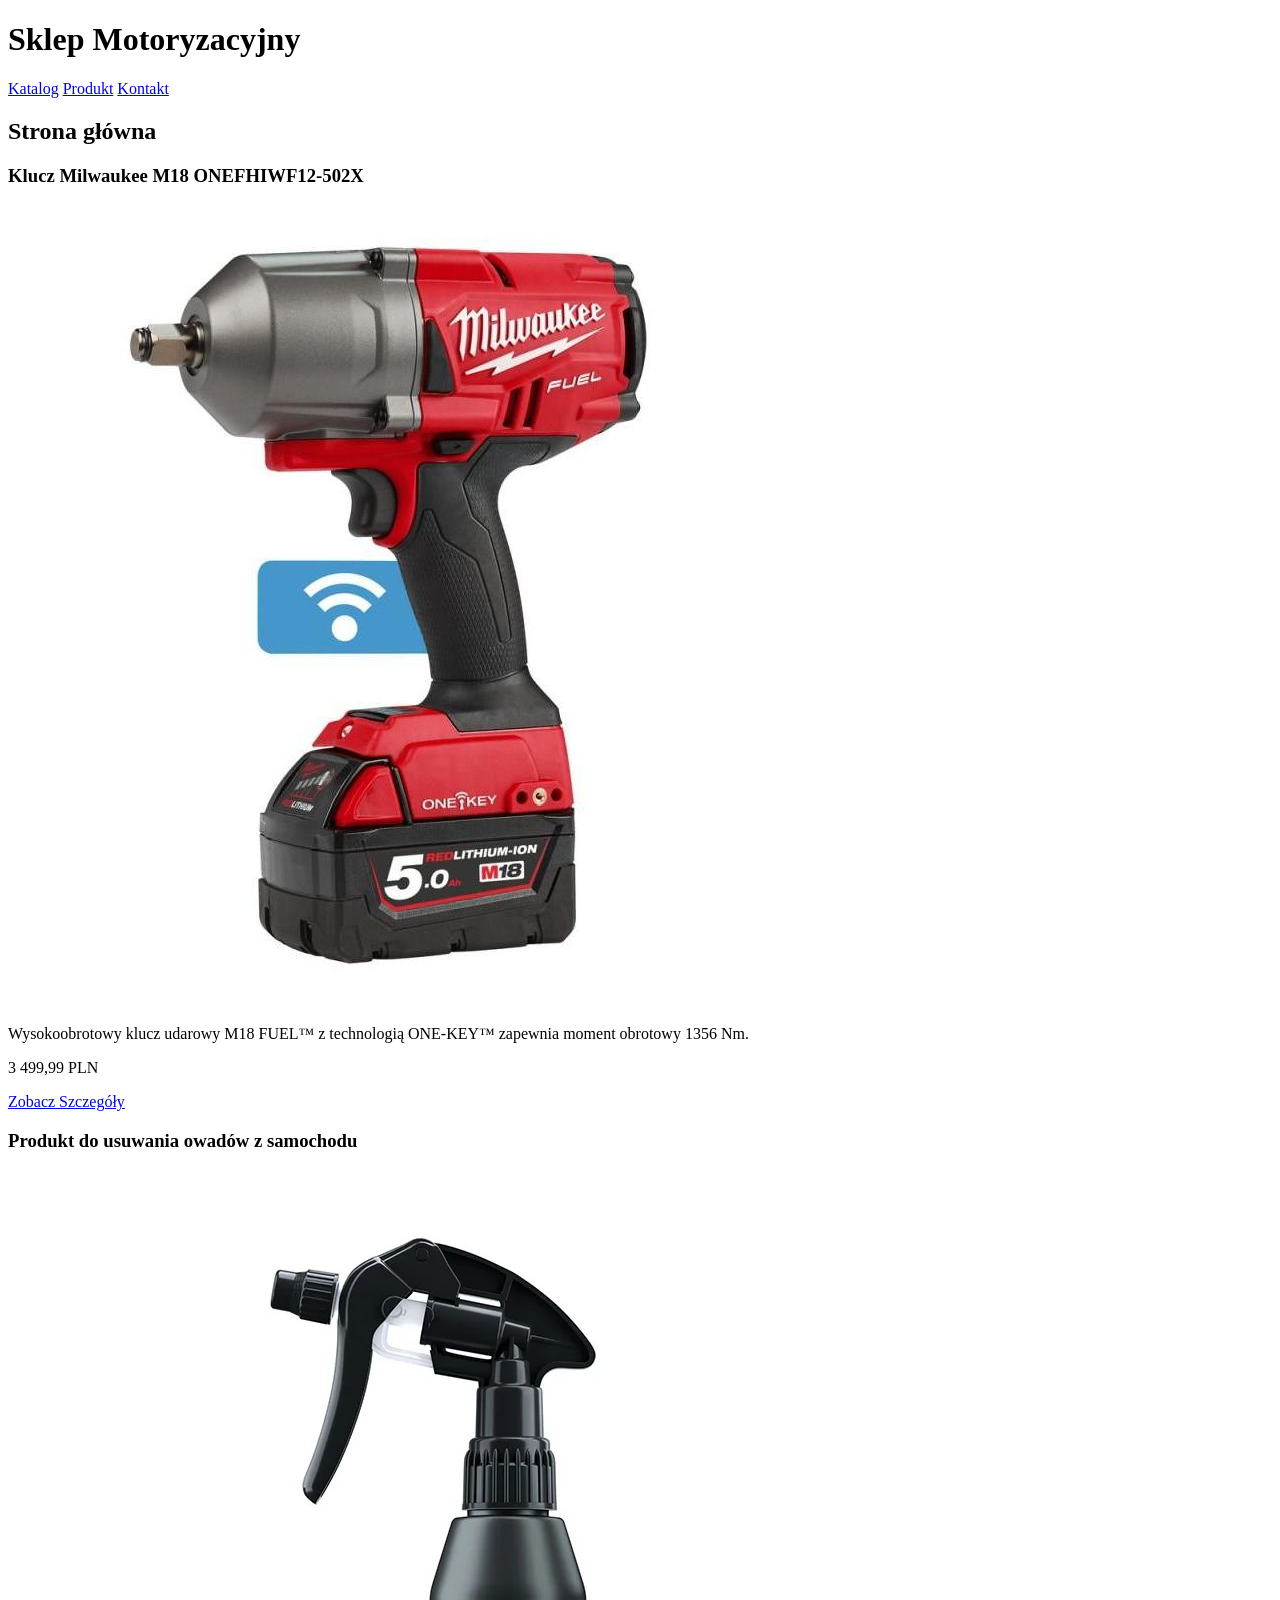
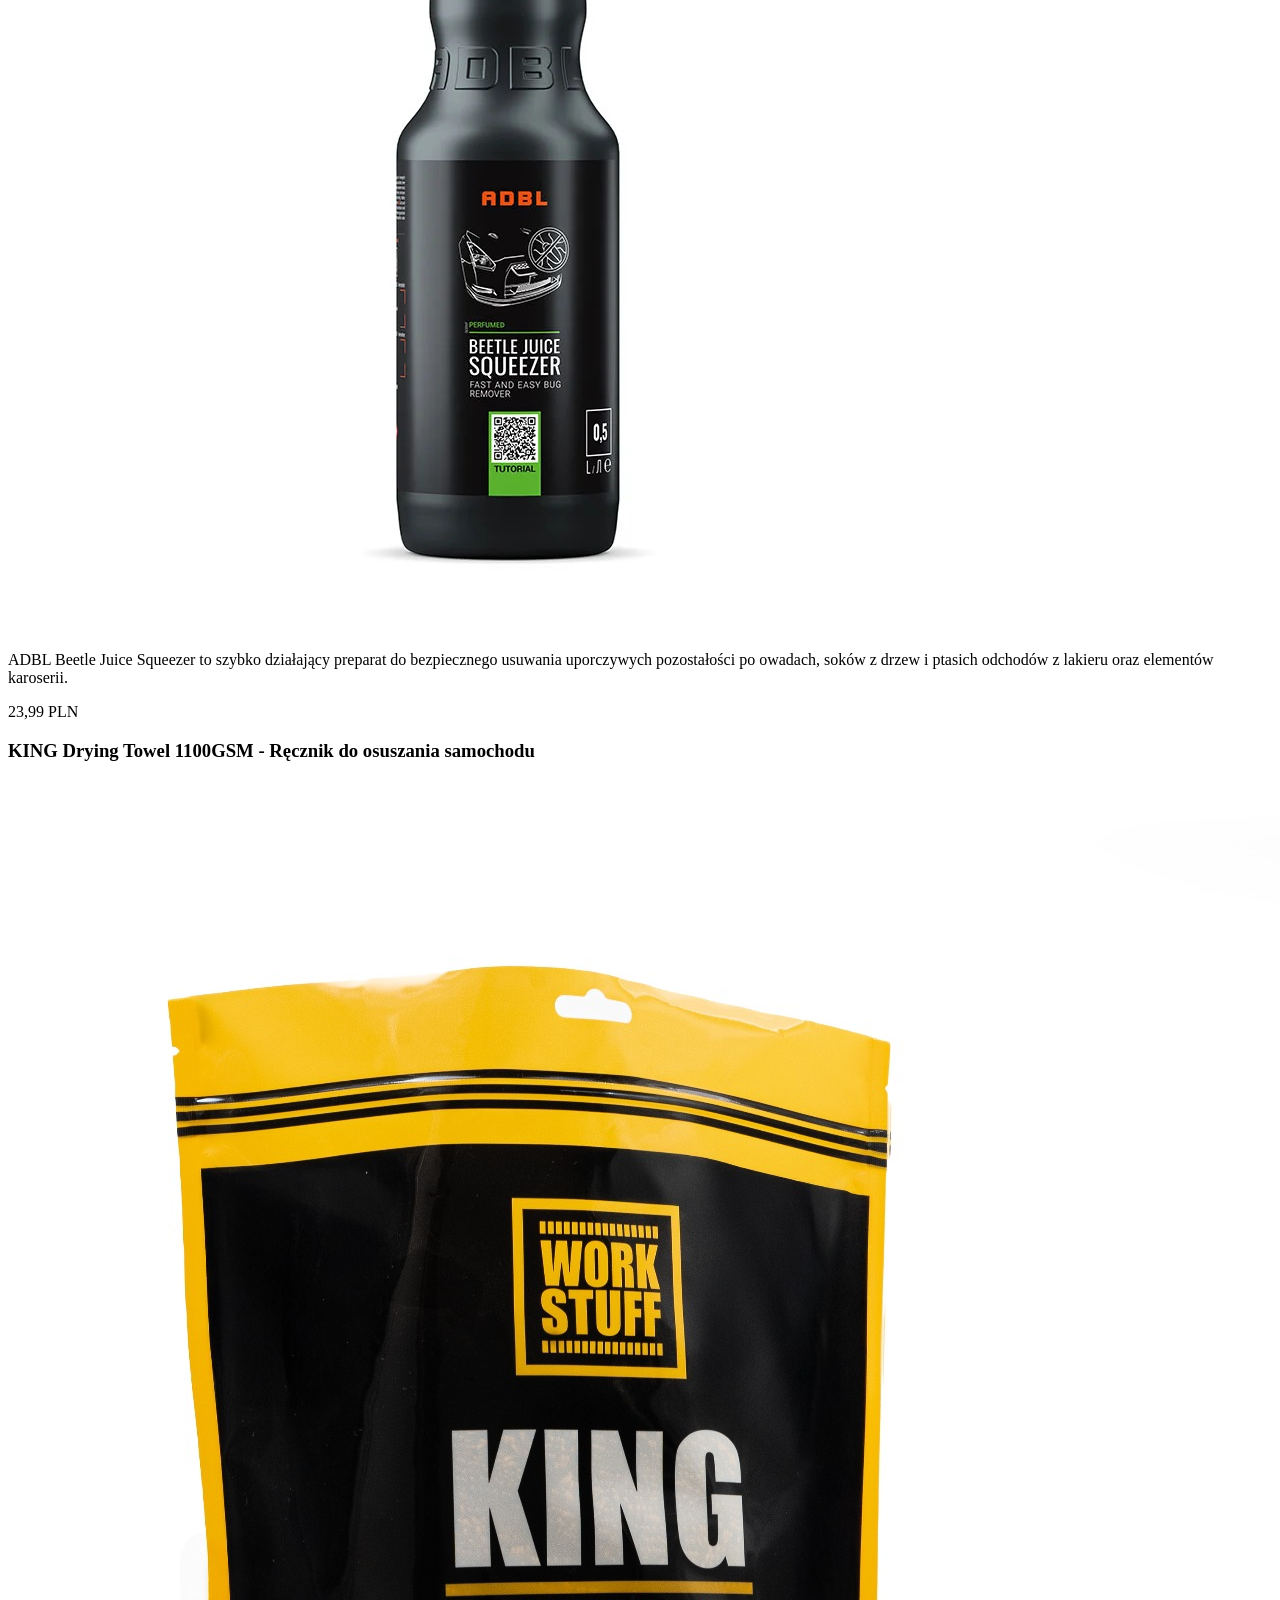
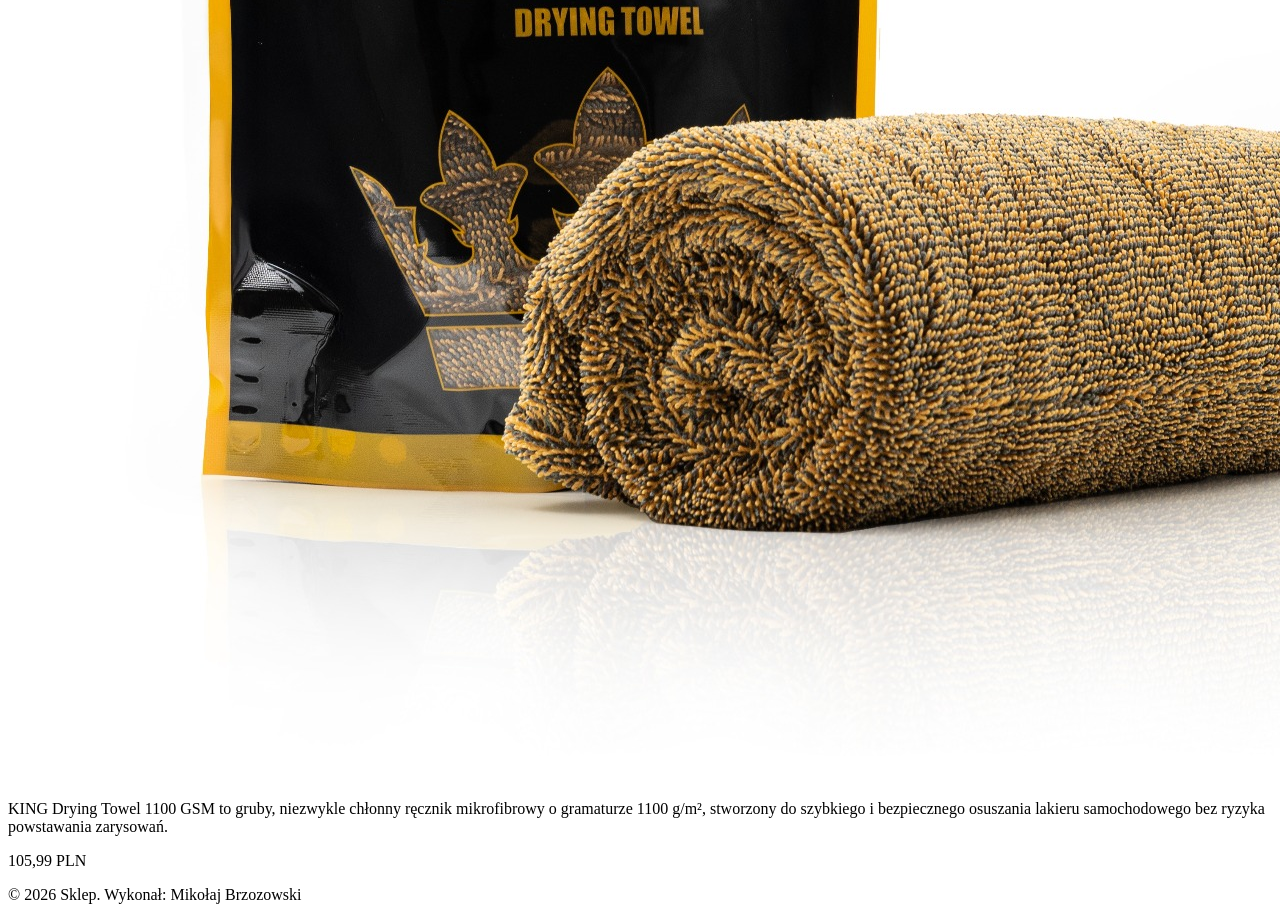
==== lab1/index.html @ 8f495ce8 "Create HTML files and add product images" ====
<!DOCTYPE html>
<html lang="pl">
<head>
    <meta charset="UTF-8">
    <meta name="viewport" content="width=device-width, initial-scale=1.0">
    <title>Sklep</title>
    <link rel="stylesheet" href="css/style.css">

</head>
<body>
<header>
    <h1>Sklep Motoryzacyjny</h1>
    <nav>
        <a href="index.html" aria-current="page">Katalog</a>
        <a href="produkt.html">Produkt</a>
        <a href="kontakt.html">Kontakt</a>
    </nav>
</header>
<main>
    <h2>Strona główna</h2>
    <article>
        <h3>Klucz Milwaukee M18 ONEFHIWF12-502X</h3>
        <img src="img/MILWAUKEE_M18_ONEFHIWF12-502X.jpg"
             alt="Czerwono-czarny akumulatorowy klucz udarowy Milwaukee M18 FUEL z podpiętą baterią 5.0 Ah i niebieskim symbolem łączności" width="800" height="800">
        <p> Wysokoobrotowy klucz udarowy M18 FUEL™ z technologią ONE-KEY™ zapewnia moment obrotowy 1356 Nm.</p>
        <p>3 499,99 PLN</p>
        <a href="produkt.html">Zobacz Szczegóły</a>
    </article>
    <article>
        <h3>Produkt do usuwania owadów z samochodu</h3>
        <img src="img/ADBL_BEETLE_JUICE_SQUEEZER.jpg"
             alt="Czarna butelka ze spryskiwaczem płynu ADBL Beetle Juice Squeezer do usuwania owadów" width="1000" height="1060">
        <p>ADBL Beetle Juice Squeezer to szybko działający preparat do bezpiecznego usuwania uporczywych pozostałości po owadach, soków z drzew i ptasich odchodów z lakieru oraz elementów karoserii.</p>
        <p>23,99 PLN</p>
    </article>
    <article>
        <h3>KING Drying Towel 1100GSM - Ręcznik do osuszania samochodu</h3>
        <img src="img/king_towell_1100gsm.jpeg" alt="Zrolowany puszysty ręcznik z mikrofibry obok czarno-żółtego opakowania Work Stuff King Drying Towel" width="1600" height="1600">
        <p>KING Drying Towel 1100 GSM to gruby, niezwykle chłonny ręcznik mikrofibrowy o gramaturze 1100 g/m², stworzony do szybkiego i bezpiecznego osuszania lakieru samochodowego bez ryzyka powstawania zarysowań.</p>
        <p>105,99 PLN</p>
    </article>
</main>
<footer>
    <p>&copy; 2026 Sklep. Wykonał: Mikołaj Brzozowski</p>
</footer>
</body>
</html>
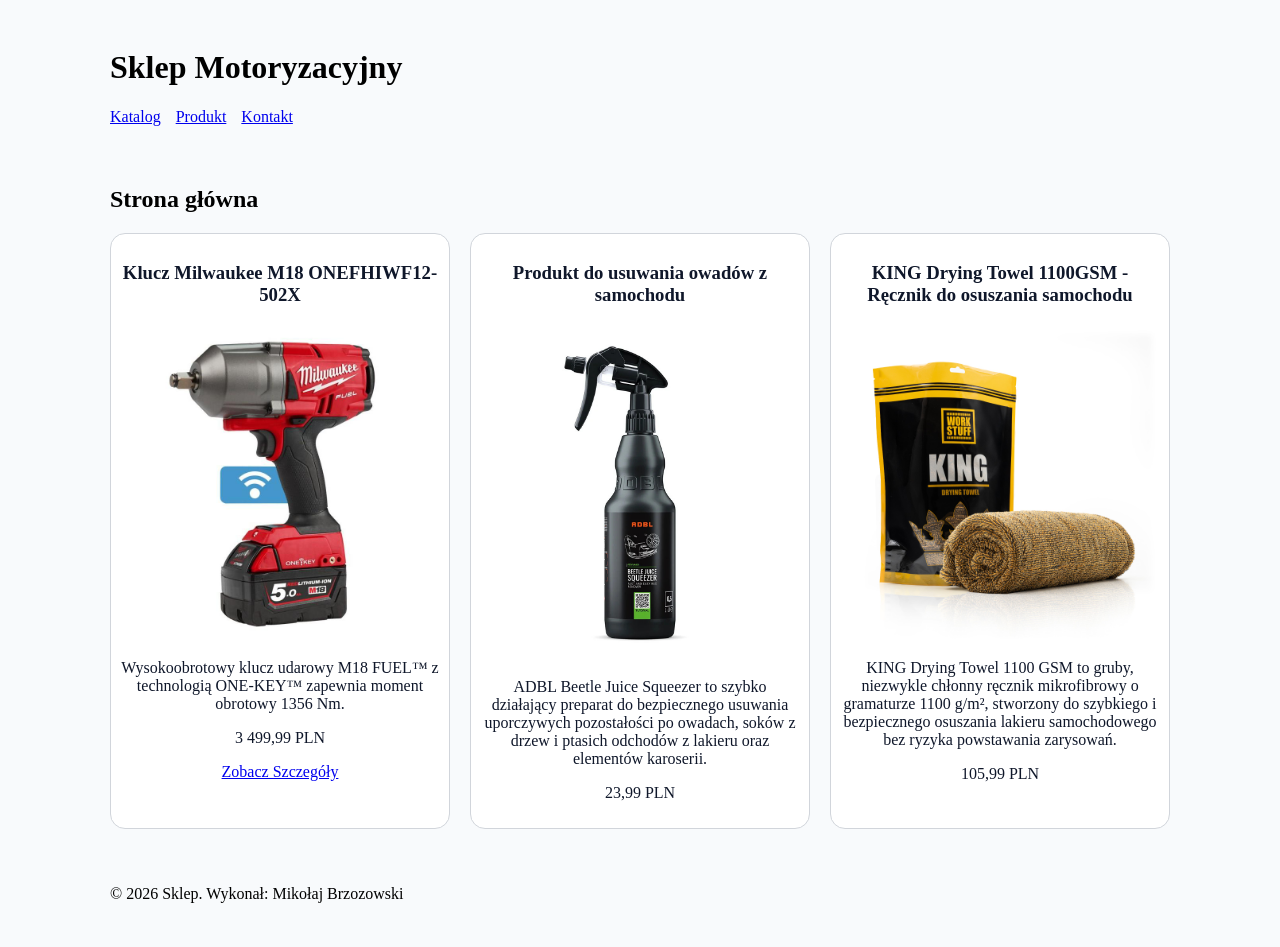
==== commit d32891f2: "Add classes to index.html" ====
--- a/lab1/index.html
+++ b/lab1/index.html
@@ -18,27 +18,29 @@
 </header>
 <main>
     <h2>Strona główna</h2>
-    <article>
-        <h3>Klucz Milwaukee M18 ONEFHIWF12-502X</h3>
-        <img src="img/MILWAUKEE_M18_ONEFHIWF12-502X.jpg"
-             alt="Czerwono-czarny akumulatorowy klucz udarowy Milwaukee M18 FUEL z podpiętą baterią 5.0 Ah i niebieskim symbolem łączności" width="800" height="800">
-        <p> Wysokoobrotowy klucz udarowy M18 FUEL™ z technologią ONE-KEY™ zapewnia moment obrotowy 1356 Nm.</p>
-        <p>3 499,99 PLN</p>
-        <a href="produkt.html">Zobacz Szczegóły</a>
-    </article>
-    <article>
-        <h3>Produkt do usuwania owadów z samochodu</h3>
-        <img src="img/ADBL_BEETLE_JUICE_SQUEEZER.jpg"
-             alt="Czarna butelka ze spryskiwaczem płynu ADBL Beetle Juice Squeezer do usuwania owadów" width="1000" height="1060">
-        <p>ADBL Beetle Juice Squeezer to szybko działający preparat do bezpiecznego usuwania uporczywych pozostałości po owadach, soków z drzew i ptasich odchodów z lakieru oraz elementów karoserii.</p>
-        <p>23,99 PLN</p>
-    </article>
-    <article>
-        <h3>KING Drying Towel 1100GSM - Ręcznik do osuszania samochodu</h3>
-        <img src="img/king_towell_1100gsm.jpeg" alt="Zrolowany puszysty ręcznik z mikrofibry obok czarno-żółtego opakowania Work Stuff King Drying Towel" width="1600" height="1600">
-        <p>KING Drying Towel 1100 GSM to gruby, niezwykle chłonny ręcznik mikrofibrowy o gramaturze 1100 g/m², stworzony do szybkiego i bezpiecznego osuszania lakieru samochodowego bez ryzyka powstawania zarysowań.</p>
-        <p>105,99 PLN</p>
-    </article>
+    <div class="katalog">
+        <article class="karta">
+            <h3>Klucz Milwaukee M18 ONEFHIWF12-502X</h3>
+            <img src="img/MILWAUKEE_M18_ONEFHIWF12-502X.jpg"
+                 alt="Czerwono-czarny akumulatorowy klucz udarowy Milwaukee M18 FUEL z podpiętą baterią 5.0 Ah i niebieskim symbolem łączności" width="800" height="800">
+            <p> Wysokoobrotowy klucz udarowy M18 FUEL™ z technologią ONE-KEY™ zapewnia moment obrotowy 1356 Nm.</p>
+            <p>3 499,99 PLN</p>
+            <a href="produkt.html">Zobacz Szczegóły</a>
+        </article>
+        <article class="karta">
+            <h3>Produkt do usuwania owadów z samochodu</h3>
+            <img src="img/ADBL_BEETLE_JUICE_SQUEEZER.jpg"
+                 alt="Czarna butelka ze spryskiwaczem płynu ADBL Beetle Juice Squeezer do usuwania owadów" width="1000" height="1060">
+            <p>ADBL Beetle Juice Squeezer to szybko działający preparat do bezpiecznego usuwania uporczywych pozostałości po owadach, soków z drzew i ptasich odchodów z lakieru oraz elementów karoserii.</p>
+            <p>23,99 PLN</p>
+        </article>
+        <article class="karta">
+            <h3>KING Drying Towel 1100GSM - Ręcznik do osuszania samochodu</h3>
+            <img src="img/king_towell_1100gsm.jpeg" alt="Zrolowany puszysty ręcznik z mikrofibry obok czarno-żółtego opakowania Work Stuff King Drying Towel" width="1600" height="1600">
+            <p>KING Drying Towel 1100 GSM to gruby, niezwykle chłonny ręcznik mikrofibrowy o gramaturze 1100 g/m², stworzony do szybkiego i bezpiecznego osuszania lakieru samochodowego bez ryzyka powstawania zarysowań.</p>
+            <p>105,99 PLN</p>
+        </article>
+    </div>
 </main>
 <footer>
     <p>&copy; 2026 Sklep. Wykonał: Mikołaj Brzozowski</p>
--- a/lab1/css/style.css
+++ b/lab1/css/style.css
@@ -0,0 +1,73 @@
+:root {
+    --kolor-akcent: #1E3A8A;
+    --kolor-tla-karty: #FFFFFF;
+    --kolor-tekstu: #0F172A;
+}
+
+body {
+    background-color: #F8FAFC;
+}
+
+.katalog {
+    display: grid;
+    grid-template-columns: 1fr;
+    gap: 20px;
+}
+
+@media (min-width: 768px) {
+    .katalog {
+        grid-template-columns: repeat(3, 1fr);
+    }
+
+}
+
+nav {
+    display: flex;
+    flex-wrap: wrap;
+    gap: 15px;
+}
+
+* {
+    box-sizing: border-box;
+}
+
+header, main, footer {
+    max-width: 1100px;
+    margin: 0 auto;
+    padding: 20px;
+}
+
+img {
+    max-width: 100%;
+    height: auto;
+    display: block;
+    border-radius: 15px;
+}
+
+input, select, textarea {
+    width: 100%;
+    padding: 5px;
+    margin-top: 5px;
+    margin-bottom: 10px;
+    border: 1px solid #d1d5db;
+    border-radius: 15px;
+}
+
+.karta {
+    background-color: var(--kolor-tla-karty);
+    color: var(--kolor-tekstu);
+    border: 1px solid #d1d5db;
+    border-radius: 15px;
+    padding: 10px;
+    text-align: center;
+
+}
+
+a:hover, button:hover {
+    color: var(--kolor-tekstu);
+}
+
+a:focus-visible, button:focus-visible, input:focus-visible, select:focus-visible, textarea:focus-visible {
+    outline: 3px solid var(--kolor-akcent);
+    outline-offset: 4px;
+}
